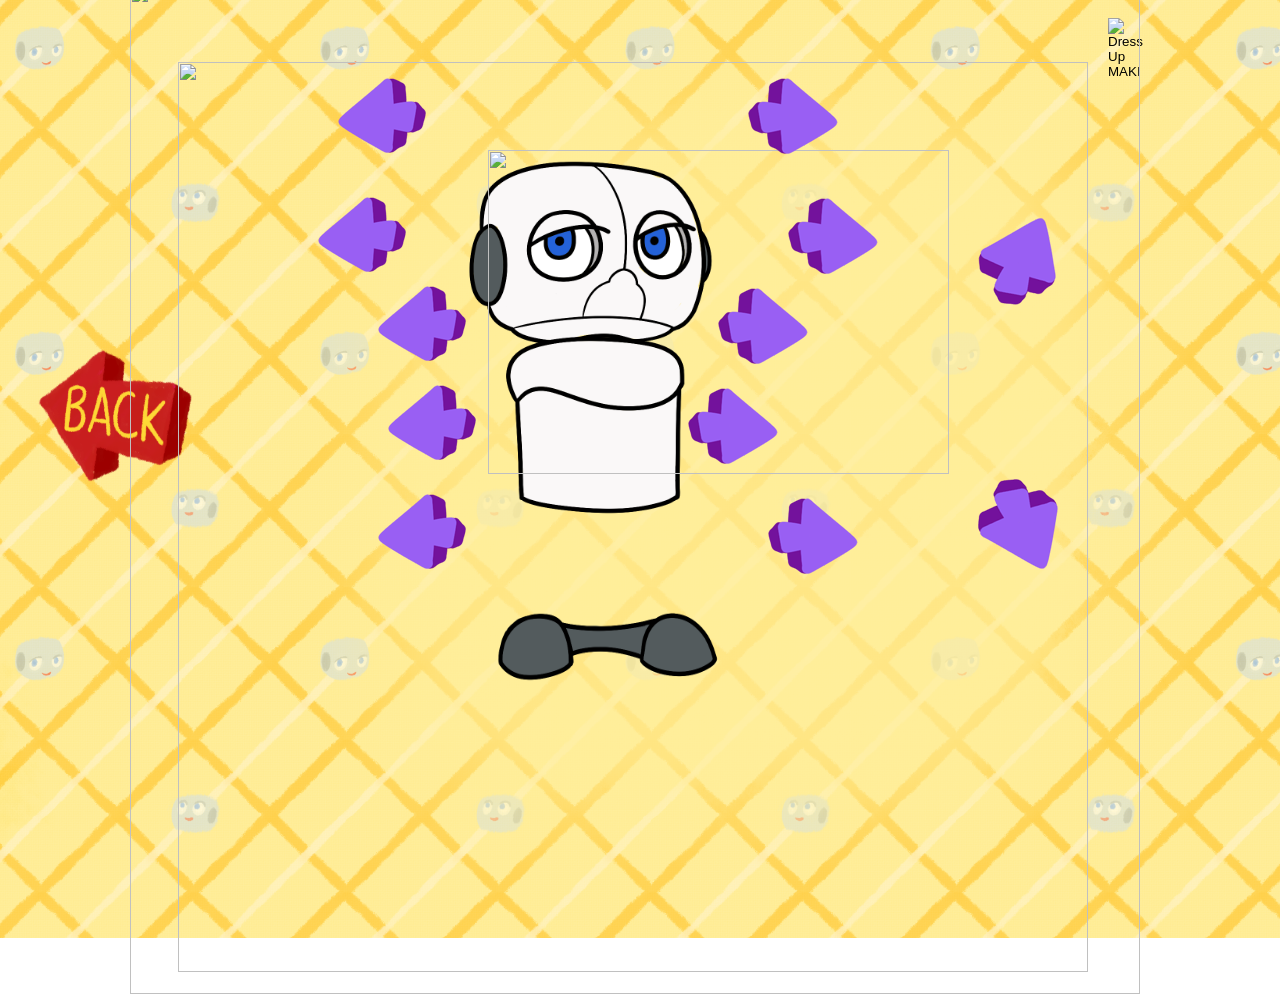
==== dressUp.html @ 24b0d74e ".html file" ====
<html>
	<head>
		<title>Dress Up Maki</title>
		<script src ="js/functions.js"></script>
		<script type="text/javascript"></script>
		<script type="text/javascript" src="http://cdn.robotwebtools.org/EventEmitter2/current/eventemitter2.min.js"></script>
		<script type="text/javascript" src="http://cdn.robotwebtools.org/roslibjs/current/roslib.min.js"></script>
		<link rel ="stylesheet" href="css/style.css">

	</head>
	<body>
		<html class = "dressUp-bg">

		<!-- maki's universal head, body and feet-->
		<img id = "base_head" src = "image/base_head.png" alt = "Maki's Head"/>
		
		<!-- maki's wardrobe-->
		<img id = 'mouth_maki' src = "image/mouth_red.png" /><br>
		<img id = "body_maki" src = "image/base_body.png" /><br>
		<img id = "feet_maki" src = "image/base_feet.png"/>	
		<img id = 'face_maki' src = "image/empty.png" /></br>
		<img id = 'hat_maki' src = "image/empty.png" /><br>
		<img id = 'acc_maki' src = "image/empty.png" /><br>

		<div id ="NextButton">
		<!--hat selection-->
			<li id= "nextHat"><input id = "next_hat" type = "image" src = "image/arrowLeft.png" alt = "hat_next_button" onClick = "change_next_Hat()">
		<!-- face selection-->
		<li id= "nextFace"><input id = "next_face" type = "image" src = "image/arrowLeft.png" alt = "face_next_button" onClick = "change_next_Face()">
		<!--mouth section-->
			<li id = "nextMouth"><input id = "next_mouth" type = "image" src = "image/arrowLeft.png" alt = "mouth_next_button" onClick = "change_next_Mouth()">
		<!--clothes selection-->
			<li id = "nextBody"><input id = "next_clothes" type = "image" src = "image/arrowLeft.png" alt = "clothes_next_button" onClick = "change_next_Body()">
		<!--shoes selection-->
			<li id = "nextFeet"><input id = "next_shoes" type = "image" src = "image/arrowLeft.png" alt = "shoes_next_button" onClick = "change_next_Feet()">
		<!-- accessories selection-->
			
		</div>


		<div id = "PrevButton"> <!-- this is actually the right arrow-->
		<!--hat selection-->
			<li id= "prevHat"><input id = "prev_hat" type = "image" src = "image/arrowRight.png" alt = "hat_prev_button" onClick = "change_prev_Hat()">
		<!-- face selection-->
		<li id= "prevFace"><input id = "prev_face" type = "image" src = "image/arrowRight.png" alt = "face_prev_button" onClick = "change_prev_Face()">
		<!--mouth section-->
			<li id = "prevMouth"><input id = "prev_mouth" type = "image" src = "image/arrowRight.png" alt = "mouth_prev_button" onClick = "change_prev_Mouth()">
		<!--clothes selection-->
			<li id = "prevBody"><input id = "prev_clothes" type = "image" src = "image/arrowRight.png" alt = "clothes_prev_button" onClick = "change_prev_Body()">
		<!--shoes selection-->
			<li id = "prevFeet"><input id = "prev_shoes" type = "image" src = "image/arrowRight.png" alt = "shoes_prev_button" onClick = "change_prev_Feet()">
		<!--accessories selection-->
			<li id = "prevAcc"><input id = "prev_acc" type = "image" src = "image/arrowUp.png" alt = "acc_prev_button" onClick = "change_prev_Acc()" /> 
			<li id = "nextAcc"><input id = "next_acc" type = "image" src = "image/arrowDown.png" alt = "acc_next_button" onClick = "change_next_Acc()"/>
		</div>
		
		<div id = "submit_btn">
			<input id = "submit_MAKI" type = "image" src = "image/sendMaki.png" alt = "Dress Up MAKI" onClick = "submit()">
		</div> <!--end submit_btn-->
		
		 <div id = "exit_btn">	
			<a href = "index.html"><input id = exit_dressUp" type = "image" src = "image/backButton.png" alt = "exit game" onClick = "exit_dressUp()" width =20% height =15%>
		</div> <!--end exit_btn-->

	</body>

</html>
---- css/style.css ----
html{
	-webkit-background-size: cover;
	-moz-background-size: cover;
	-o-background-size: cover;
	background-size: cover;
}

body {

	width: 800px;
}

.index-bg{
	background-image: url("../image/pastel-bg.jpeg");
}

.dressUp-bg{
	background-image: url("../image/BETA BG.png");
	width: 1500px;
	background-repeat: no-repeat;
}

.IV-bg{
	background-image: url("../image/IV.jpg");
	background-repeat: no-repeat;
}

.MRI-bg{
	background-image: url("../image/MRI.jpg");
	background-repeat: no-repeat;
}

.breathing-bg {
	background-image: url("../image/breathingBg.png");
	background-repeat: no-repeat;
	margin-left: 40px;
}


#Games{
	padding-top: 450px;
}

.dressUp img{
	float: left;
	margin-top: -150px;
	margin-left: 150px;
}

.coping img{
	float: left;
	margin-top: -170px;
	margin-left: 800px;
}


/*Dress Up Game*/

#PrevButton{
	margin-left: 800px;
	margin-top: -20px;
	position: absolute;
}

#PrevButton li{ /*this is actually next arrow*/
	list-style-type : none;
}

#NextButton{
	padding-left: 250px;
	margin-top: -20px;
	position: absolute;
}

#NextButton li{
	list-style-type : none;
	padding-right: 300px;
}

/* arrow locations*/
#prevHat {
	margin-left: -60px;
}

#nextHat {
	padding-left: 80px;
}

#prevFace {
	padding-top: 40px;
	margin-left: -20px;
}

#nextFace {
	padding-top: 40px;
	padding-left: 60px;
}

#prevMouth {
	padding-top: 10px;
	margin-left: -90px;
}

#nextMouth {
	padding-top: 10px;
	padding-left: 120px;
}

#prevBody {
	padding-top: 20px;
	margin-left: -120px;
}

#nextBody {
	padding-top: 20px;
	padding-left: 130px;
}

#prevFeet {
	padding-top: 30px;
	margin-left: -40px;
}

#nextFeet {
	padding-top: 30px;
	padding-left: 120px;
}

#prevAcc {
	margin-left: 170px;
	margin-top: -360px;
}

#nextAcc {
	margin-left: 170px;
	padding-top: 250px;
	margin-top: -80px;
}


/* Maki's base object*/
/* To edit the position of the dress-up pieces, edit these blocks.*/

#base_head {
	width: 1000px;
	height: auto;
	margin-top: -19px;	
	margin-left: 130px;
	position: absolute;
}

#hat_maki {
	width: 910px;
	height: auto;
	margin-top: -58	px;
	margin-left: 170px;
	position: absolute;
}

#face_maki {
	width: 1010px;
	margin-top: -60px;
	margin-left: 122px;
	position: absolute;
}

#body_maki {
	width: 1010px;
	height: auto;
	margin-top: -52px;
	margin-left: 128px;
	position: absolute;
}

#mouth_maki {
	margin-left: 271px;
	margin-top: 138px;
	position: absolute;
	width: 55%;
	height: 45%;
}

#feet_maki {
	margin-left: 150px;
	margin-top: 28px;
	position: absolute;
	width: 75%;
	height: 75%;
}

#acc_maki {
	margin-left: 480px;
	margin-top: 70px;
	position: absolute;
	width: 60%;
	height: 60%;
}


#Maki .accessory{
	margin-left: 250px;
	margin-top: -200px;
	position: absolute;
}	

#changeHat{
	background-repeat: no-repeat;
}

#submit_btn{
	margin-top: -80px;
	margin-left: 1100px;
}

#exit_btn{
	margin-top: 270px;
	margin-left: 30px;
}


/*IV Game*/

#Component_1{
	margin-top: 450px;
	margin-left:450px;
}

#Component_2{
	margin-top: 350px;
	margin-left: 900px;
}


#Explanation1{
	display: none;
	background-color:#fff;
    	color:#000;
    	padding:20px;
    	min-width:400px;
    	min-height: 180px;
}

#Explanation2{
	display: none;
	background-color:#fff;
    	color:#000;
    	padding:20px;
    	min-width:400px;
    	min-height: 180px;
}

#Explanation3{
	display: none;
	background-color:#fff;
    	color:#000;
    	padding:20px;
    	min-width:400px;
    	min-height: 180px;
}

.popup_close{
    cursor:pointer;
    position:absolute;
    right:10px;
    top:5px;
}

/*MRI Game*/

#Component_MRI_1{
	margin-top: 450px;
	margin-left:450px;
}

#Component_MRI_2{
	margin-top: 350px;
	margin-left: 900px;
}


#Component_MRI_3{
	margin-top: 250px;
	margin-left: 1300px;
}

.popup_close{
    cursor:pointer;
    position:absolute;
    right:10px;
    top:5px;
}

/*bouncing arrow*/

.bounce{
	position: absolute;
	animation: bounce 1s infinite;
	-webkit-animation: bounce 1s infinite;
	-moz-animation: bounce 1s infinite;
	-o-animation: bounce 1s infinite;
}

@-webkit-keyframes bounce {
	0%, 20%, 50%, 80%, 100% {-webkit-transform: translateY(0);}
	40% {-webkit-transform: translateY(-30px);}
	60% {-webkit-transform: translateY(-15px);}
}

@-moz-keyframes bounce {
	0%, 20%, 50%, 80%, 100% {-moz-transform: translateY(0);}
	40% {-moz-transform: translateY(-30px);}
	60% {-moz-transform: translateY(-15px);}
}

@-o-keyframes bounce {
	0%, 20%, 50%, 80%, 100% {-o-transform: translateY(0);}
	40% {-o-transform: translateY(-30px);}
	60% {-o-transform: translateY(-15px);}
}

@keyframes bounce {
	0%, 20%, 50%, 80%, 100% {transform: translateY(0);}
	40% {transform: translateY(-30px);}
	60% {transform: translateY(-15px);}
}


/*X-Ray MAKI*/

#demo-container{
	width: 1000px;
	height: 1000px;
	margin: 0 auto;
}

/*
	lg-container (the looking glass container) will fill its parent container unless specified otherwise.
*/

#my-container{
	position: relative;
	width:100%;
	height: 600px;
	margin: 150px auto;
	overflow: hidden;

}

#lg-bottom-image{
	border-width: 10px;
	border-style: solid;
}


/*Breathing game*/
#heart {

	width: 199px; 
	height: 89px; 
	background: #fff200; 
	margin-top: 120px;
	margin-left: 510px;
}

#lung1
{
	background:red;
	border-radius:500px;
	height:200px;
	width:200px;
	left: 750px;
	position: absolute;
	top: 250px;

	transition:     width 5000ms, height 5000ms, border-radius 5000ms,left 5000ms, top 5000ms;
    -moz-transition:    width 5000ms, height 5000ms, border-radius 5000ms,left 5000ms, top 5000ms;
    -ms-transition:     width 5000ms, height 5000ms, border-radius 5000ms,left 5000ms, top 5000ms;
    -o-transition:      width 5000ms, height 5000ms, border-radius 5000ms,left 5000ms, top 5000ms;
    -webkit-transition: width 5000ms, height 5000ms, border-radius 5000ms,left 5000ms, top 5000ms;

}

#lung2
{
	background:red;
	border-radius:500px;
	height:200px;
	width:200px;
	left: 350px;
	position: absolute;
	top: 250px;

	transition:     width 5000ms, height 5000ms, border-radius 5000ms,left 5000ms, top 5000ms;
    -moz-transition:    width 5000ms, height 5000ms, border-radius 5000ms,left 5000ms, top 5000ms;
    -ms-transition:     width 5000ms, height 5000ms, border-radius 5000ms,left 5000ms, top 5000ms;
    -o-transition:      width 5000ms, height 5000ms, border-radius 5000ms,left 5000ms, top 5000ms;
    -webkit-transition: width 5000ms, height 5000ms, border-radius 5000ms,left 5000ms, top 5000ms;

}

#heart:active #lung1{

	border-radius:1000px;
	height:400px;
	width:400px;
	left: 750px;
	top: 250px;
	
}

#heart:active #lung2{

	border-radius:1000px;
	height:400px;
	left: 250px;
	top: 250px;
	width:400px;
}

/*######################## finish button #############################*/
#finish{
	-webkit-border-radius: 12;
	-moz-border-radius: 12;
	border-radius: 14px;
	font-family: Arial;
	color: #ffffff;
	font-size: 60px;
	background: #3498db;
	margin-left: 1000px;
	margin-top: 250px;
	text-decoration: none;
	display: none;
}
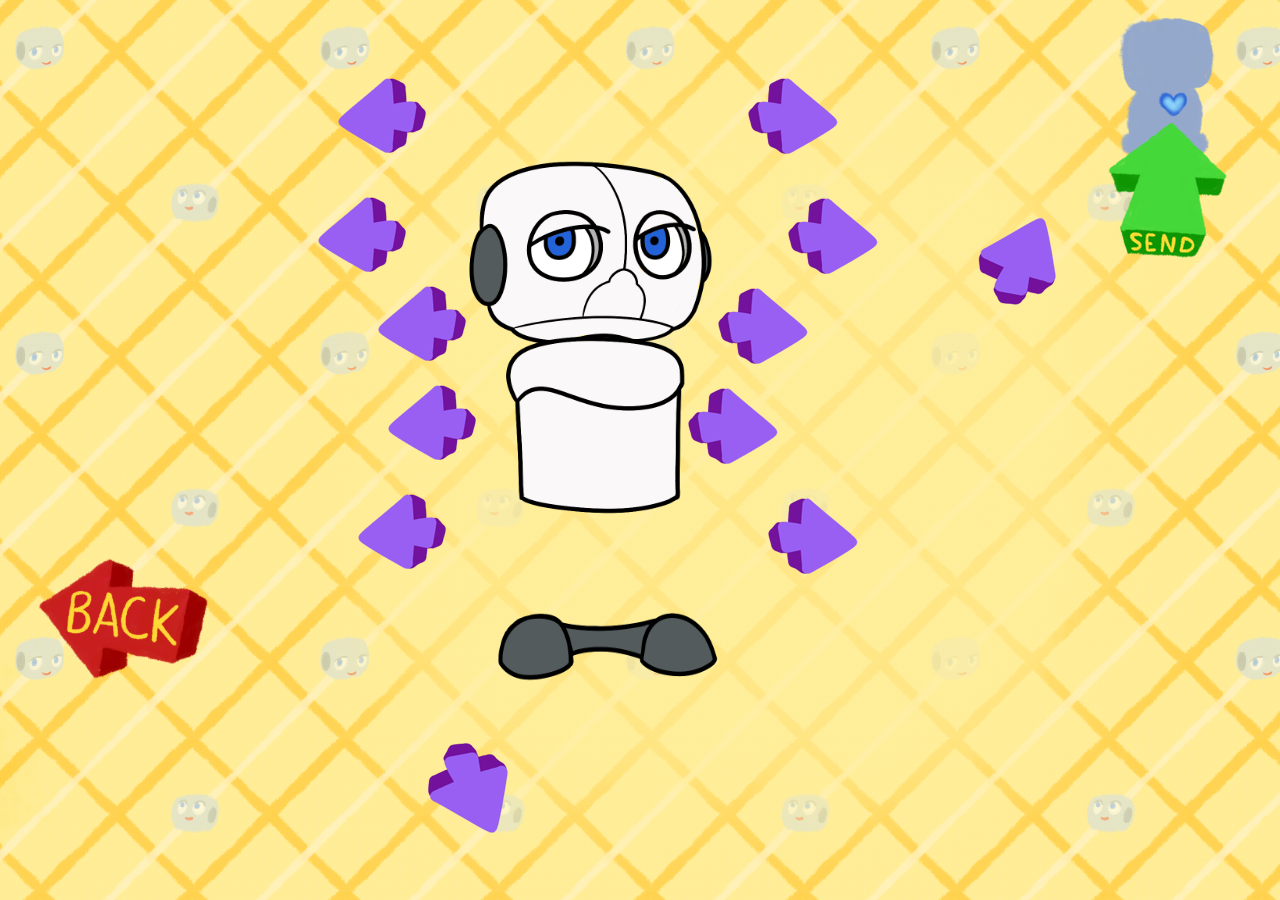
==== commit c53cb156: "Noreen" ====
--- a/dressUp.html
+++ b/dressUp.html
@@ -22,7 +22,7 @@
 		<img id = 'hat_maki' src = "image/empty.png" /><br>
 		<img id = 'acc_maki' src = "image/empty.png" /><br>
 
-		<div id ="NextButton">
+		<div id ="NextButton"> <!-- this is for the left arrows -->
 		<!--hat selection-->
 			<li id= "nextHat"><input id = "next_hat" type = "image" src = "image/arrowLeft.png" alt = "hat_next_button" onClick = "change_next_Hat()">
 		<!-- face selection-->
@@ -34,11 +34,10 @@
 		<!--shoes selection-->
 			<li id = "nextFeet"><input id = "next_shoes" type = "image" src = "image/arrowLeft.png" alt = "shoes_next_button" onClick = "change_next_Feet()">
 		<!-- accessories selection-->
-			
+			<li id = "nextAcc"><input id = "next_acc" type = "image" src = "image/arrowDown.png" alt = "acc_next_button" onClick = "change_next_Acc()"/>
 		</div>
 
-
-		<div id = "PrevButton"> <!-- this is actually the right arrow-->
+		<div id = "PrevButton"> <!-- this is the right arrow-->
 		<!--hat selection-->
 			<li id= "prevHat"><input id = "prev_hat" type = "image" src = "image/arrowRight.png" alt = "hat_prev_button" onClick = "change_prev_Hat()">
 		<!-- face selection-->
@@ -51,16 +50,19 @@
 			<li id = "prevFeet"><input id = "prev_shoes" type = "image" src = "image/arrowRight.png" alt = "shoes_prev_button" onClick = "change_prev_Feet()">
 		<!--accessories selection-->
 			<li id = "prevAcc"><input id = "prev_acc" type = "image" src = "image/arrowUp.png" alt = "acc_prev_button" onClick = "change_prev_Acc()" /> 
-			<li id = "nextAcc"><input id = "next_acc" type = "image" src = "image/arrowDown.png" alt = "acc_next_button" onClick = "change_next_Acc()"/>
+		
 		</div>
 		
 		<div id = "submit_btn">
 			<input id = "submit_MAKI" type = "image" src = "image/sendMaki.png" alt = "Dress Up MAKI" onClick = "submit()">
 		</div> <!--end submit_btn-->
-		
-		 <div id = "exit_btn">	
-			<a href = "index.html"><input id = exit_dressUp" type = "image" src = "image/backButton.png" alt = "exit game" onClick = "exit_dressUp()" width =20% height =15%>
+
+		<div id = "exit_btn">	
+			<a href = "FACES2.html"><input id = "exit_dressUp" type = "image" src = "image/backButton.png" alt = "exit game" onClick = "exit_dressUp()" width =35% height =21%>
 		</div> <!--end exit_btn-->
+		<!--<div id = "next_btn">	
+			<a href = "FACES2.html"><input id = "exit_dressUp" type = "image" src = "image/next.png" alt = "exit game" width =20% height =15%>
+		</div> --> 		
 
 	</body>
 
--- a/css/style.css
+++ b/css/style.css
@@ -123,7 +123,7 @@
 
 #nextFeet {
 	padding-top: 30px;
-	padding-left: 120px;
+	padding-left: 100px;
 }
 
 #prevAcc {
@@ -152,7 +152,7 @@
 #hat_maki {
 	width: 910px;
 	height: auto;
-	margin-top: -58	px;
+	margin-top: -50px;
 	margin-left: 170px;
 	position: absolute;
 }
@@ -213,8 +213,9 @@
 }
 
 #exit_btn{
-	margin-top: 270px;
+	margin-top: 300px;
 	margin-left: 30px;
+	position: absolute;
 }
 
 
